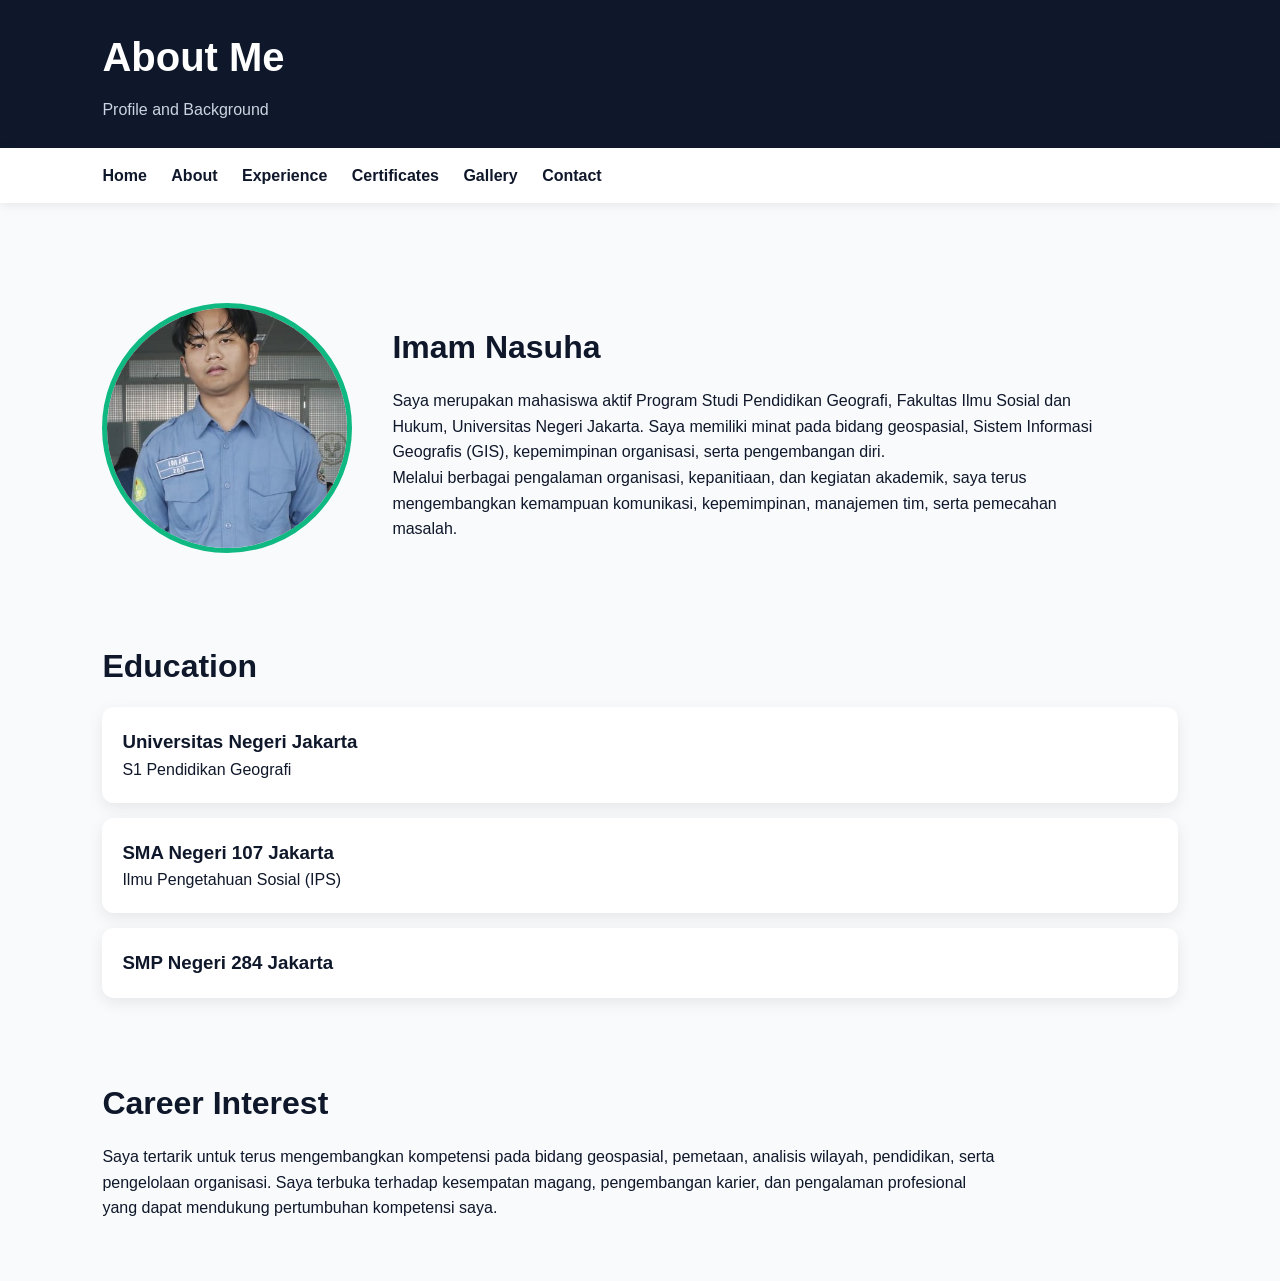
==== about.html @ 1e9b400f "Initial portfolio website" ====
<!DOCTYPE html>
<html lang="id">
<head>
    <meta charset="UTF-8">
    <meta name="viewport" content="width=device-width, initial-scale=1.0">
    <title>About | Imam Nasuha</title>
    <link rel="stylesheet" href="css/style.css">
</head>
<body>

<header>
    <h1>About Me</h1>
    <p>Profile and Background</p>
</header>

<nav>
    <a href="index.html">Home</a>
    <a href="about.html">About</a>
    <a href="experience.html">Experience</a>
    <a href="certificates.html">Certificates</a>
    <a href="gallery.html">Gallery</a>
    <a href="contact.html">Contact</a>
</nav>

<main>

<section class="about-section">

    <div class="about-image">
        <img src="assets/profile.jpg" alt="Imam Nasuha">
    </div>

    <div class="about-content">

        <h2>Imam Nasuha</h2>

        <p>
            Saya merupakan mahasiswa aktif Program Studi Pendidikan Geografi,
            Fakultas Ilmu Sosial dan Hukum, Universitas Negeri Jakarta.
            Saya memiliki minat pada bidang geospasial, Sistem Informasi
            Geografis (GIS), kepemimpinan organisasi, serta pengembangan diri.
        </p>

        <p>
            Melalui berbagai pengalaman organisasi, kepanitiaan, dan kegiatan
            akademik, saya terus mengembangkan kemampuan komunikasi,
            kepemimpinan, manajemen tim, serta pemecahan masalah.
        </p>

    </div>

</section>

<section class="education">

    <h2>Education</h2>

    <div class="edu-card">
        <h3>Universitas Negeri Jakarta</h3>
        <p>S1 Pendidikan Geografi</p>
    </div>

    <div class="edu-card">
        <h3>SMA Negeri 107 Jakarta</h3>
        <p>Ilmu Pengetahuan Sosial (IPS)</p>
    </div>

    <div class="edu-card">
        <h3>SMP Negeri 284 Jakarta</h3>
    </div>

</section>

<section class="career-goal">

    <h2>Career Interest</h2>

    <p>
        Saya tertarik untuk terus mengembangkan kompetensi pada bidang geospasial, pemetaan, analisis wilayah, pendidikan, serta pengelolaan organisasi. 
        Saya terbuka terhadap kesempatan magang, pengembangan karier, dan pengalaman profesional yang dapat mendukung pertumbuhan kompetensi saya.
    </p>

</section>

</main>

</body>
</html>
---- css/style.css ----
*{
    margin:0;
    padding:0;
    box-sizing:border-box;
}

body{
    font-family: 'Segoe UI', sans-serif;
    background:#f8fafc;
    color:#0f172a;
    line-height:1.6;
}

header{
    background:#0f172a;
    color:white;
    padding:25px 8%;
}

header h1{
    font-size:2.5rem;
}

header p{
    color:#cbd5e1;
    margin-top:8px;
}

nav{
    background:white;
    padding:15px 8%;
    box-shadow:0 2px 10px rgba(0,0,0,.08);
}

nav a{
    text-decoration:none;
    margin-right:20px;
    color:#0f172a;
    font-weight:600;
}

nav a:hover{
    color:#c0ff05;
}

main{
    padding:60px 8%;
}

main h2{
    font-size:2rem;
    margin-bottom:15px;
}

main p{
    max-width:700px;
}

hero-btn{
    display:inline-block;
    margin-top:20px;
    background:#c1e90c;
    color:white;
    padding:12px 24px;
    border-radius:8px;
    text-decoration:none;
    font-weight:600;
}

hero-btn:hover{
    opacity:.9;
}

footer{
    background:#111827;
    color:white;
    text-align:center;
    padding:40px 20px;
    margin-top:60px;
}

footer h3{
    margin-bottom:10px;
    color:#10b981;
}

footer p{
    margin:8px 0;
    text-align:center;
}

.hero{
    min-height:70vh;
    display:flex;
    align-items:center;
}

.hero-content{
    max-width:800px;
}

.badge{
    display:inline-block;
    background:#dcfce7;
    color:#10b981;
    padding:8px 16px;
    border-radius:30px;
    font-weight:600;
    margin-bottom:20px;
}

.hero h1{
    font-size:4rem;
    margin-bottom:10px;
    color:#0f172a;
}

.hero h3{
    font-size:1.5rem;
    color:#475569;
    margin-bottom:20px;
}

.hero p{
    font-size:1.1rem;
    margin-bottom:30px;
}

.hero-buttons{
    display:flex;
    gap:15px;
}

.btn-primary{
    background:#10b981;
    color:rgb(255, 255, 255);
    text-decoration:none;
    padding:14px 28px;
    border-radius:10px;
    font-weight:600;
}

.btn-secondary{
    border:2px solid #10b981;
    color:#10b981;
    text-decoration:none;
    padding:14px 28px;
    border-radius:10px;
    font-weight:600;
}

.btn-primary:hover,
.btn-secondary:hover{
    transform:translateY(-2px);
}

.hero{
    min-height:auto;
    padding:80px 0;
    display:flex;
    justify-content:space-between;
    align-items:center;
    gap:50px;
}

.hero-image img{
    width:320px;
    height:320px;
    object-fit:cover;
    border-radius:50%;
    border:6px solid #10b981;
    box-shadow:0 10px 25px rgba(0,0,0,.15);
}

.experience{
    margin-top:80px;
}

.experience h2{
    margin-bottom:30px;
}

.timeline{
    border-left:4px solid #10b981;
    padding-left:30px;
}

.timeline-item{
    background:white;
    padding:20px;
    margin-bottom:20px;
    border-radius:12px;
    box-shadow:0 5px 15px rgba(0,0,0,.08);
}

.timeline-item h3{
    color:#0f172a;
    margin-bottom:5px;
}

.timeline-item span{
    color:#10b981;
    font-weight:600;
    display:block;
    margin-bottom:10px;
}
.leadership{
    margin-top:80px;
}

.leadership h2{
    margin-bottom:30px;
}

.leadership-grid{
    display:grid;
    grid-template-columns:repeat(auto-fit,minmax(250px,1fr));
    gap:20px;
}

.leadership-card{
    background:white;
    padding:25px;
    border-radius:15px;
    box-shadow:0 5px 15px rgba(0,0,0,.08);
    transition:.3s;
}

.leadership-card:hover{
    transform:translateY(-5px);
}

.leadership-card h3{
    color:#10b981;
    margin-bottom:10px;
}

.leadership-card span{
    display:block;
    margin-top:10px;
    font-weight:600;
    color:#64748b;
}

.projects{
    margin-top:80px;
}

.project-grid{
    display:grid;
    grid-template-columns:repeat(auto-fit,minmax(300px,1fr));
    gap:20px;
    margin-top:30px;
}

.project-card{
    background:white;
    padding:25px;
    border-radius:15px;
    box-shadow:0 5px 15px rgba(0,0,0,.08);
    transition:.3s;
}

.project-card:hover{
    transform:translateY(-5px);
}

.project-card h3{
    color:#10b981;
    margin-bottom:15px;
}

.contact{
    margin-top:80px;
}

.contact h2{
    margin-bottom:20px;
}

.contact-info{
    display:grid;
    grid-template-columns:repeat(auto-fit,minmax(250px,1fr));
    gap:20px;
    margin-top:30px;
}

.contact-card{
    background:white;
    padding:25px;
    border-radius:15px;
    box-shadow:0 5px 15px rgba(0,0,0,.08);
}

.contact-card h3{
    color:#10b981;
    margin-bottom:10px;
}

.footer{
    background:#0f172a;
    color:white;
    text-align:center;
    padding:40px 20px;
    margin-top:80px;
}

.footer h3{
    margin-bottom:10px;
}

.footer p{
    margin:8px 0;
}

.about-section{
    display:flex;
    align-items:center;
    gap:40px;
    margin-top:40px;
}

.about-image img{
    width:250px;
    height:250px;
    object-fit:cover;
    border-radius:50%;
    border:5px solid #10b981;
}

.about-content{
    flex:1;
}

.education{
    margin-top:80px;
}

.edu-card{
    background:white;
    padding:20px;
    border-radius:12px;
    margin-top:15px;
    box-shadow:0 5px 15px rgba(0,0,0,.08);
}

.career-goal{
    margin-top:80px;
}

.career-goal p{
    max-width:900px;
}

.page-title{
    text-align:center;
    margin-bottom:60px;
}

.page-title h1{
    font-size:3rem;
}

.experience-group{
    margin-bottom:60px;
}

.experience-group h2{
    margin-bottom:25px;
    color:#10b981;
}

.experience-card{
    transition:0.3s;
}

.experience-card:hover{
    transform:translateY(-5px);
}

.certificate-grid{
    display:grid;
    grid-template-columns:repeat(auto-fit,minmax(280px,1fr));
    gap:20px;
    margin-top:40px;
}

.certificate-card{
    background:white;
    padding:25px;
    border-radius:15px;
    box-shadow:0 5px 15px rgba(0,0,0,.08);
    transition:.3s;
}

.certificate-card:hover{
    transform:translateY(-5px);
}

.certificate-card h3{
    color:#10b981;
    margin-bottom:10px;
}

.certificate-card{
    transition:0.3s;
}

.certificate-card:hover{
    transform:translateY(-5px);
}

.contact-container{
    display:grid;
    grid-template-columns:repeat(auto-fit,minmax(250px,1fr));
    gap:20px;
    margin-top:40px;
}

.contact-card{
    background:rgb(248, 247, 247);
    padding:25px;
    border-radius:15px;
    box-shadow:0 5px 15px rgb(255, 255, 255);
    border:1px solid #ffffff;
}

.contact-card h3{
    color:#10b981;
    margin-bottom:10px;
}

.contact-message{
    margin-top:60px;
}

.contact-message p{
    line-height:1.8;
    max-width:900px;
}

.contact-card a{
    color:#10b981;
    text-decoration:none;
    font-weight:600;
}

.contact-card a:hover{
    text-decoration:underline;
}

.contact-card{
    min-height:120px;
}

.contact-card{
    transition:0.3s;
}

.contact-card:hover{
    transform:translateY(-5px);
}

.about-card,
.experience-card,
.certificate-card,
.gallery-card,
.contact-card{
    transition: all 0.3s ease;
}

.about-card:hover,
.experience-card:hover,
.certificate-card:hover,
.gallery-card:hover,
.contact-card:hover{
    transform: translateY(-5px);
    box-shadow: 0 10px 25px rgba(0,0,0,0.15);
}

.about-section,
.edu-card,
.career-goal{
    transition: transform 0.3s ease, box-shadow 0.3s ease;
}

.about-section:hover,
.edu-card:hover,
.career-goal:hover{
    transform: translateY(-5px);
    box-shadow: 0 10px 25px rgba(0,0,0,0.15);
}

.timeline-item{
    transition: transform 0.3s ease, box-shadow 0.3s ease;
}

.timeline-item:hover{
    transform: translateY(-5px);
    box-shadow: 0 10px 25px rgba(0,0,0,0.15);
}

.certificate-grid{
    display:grid;
    grid-template-columns:repeat(3, 1fr);
    gap:25px;
    margin-top:30px;
}

.certificate-card img{
    width:100%;
    height:220px;
    object-fit:contain;
}

.certificate-card h3{
    font-size:1rem;
    margin:10px 0 5px;
}

.certificate-card p{
    color:#666;
    font-size:14px;
}
.gallery-section{
    margin-bottom:70px;
}

.gallery-section h2{
    color:#10b981;
    margin-bottom:10px;
}

.gallery-section p{
    color:#555;
    line-height:1.8;
    margin-bottom:20px;
}

.gallery-grid{
    display:grid;
    grid-template-columns:repeat(auto-fit,minmax(250px,1fr));
    gap:20px;
}

.gallery-grid img{
    width:100%;
    aspect-ratio:4/3;
    object-fit:cover;
    border-radius:12px;
    box-shadow:0 5px 15px rgba(0,0,0,.08);
    transition:.3s;
}

.gallery-grid img:hover{
    transform:scale(1.03);
}

.gallery-grid{
    display:grid;
    grid-template-columns:repeat(3,1fr);
    gap:20px;
}

.gallery-section{
    max-width:1000px;
    margin:70px auto;
}

.gallery-section h2{
    color:#10b981;
    margin-bottom:10px;
}

.gallery-section p{
    line-height:1.8;
    color:#555;
    margin-bottom:25px;
}
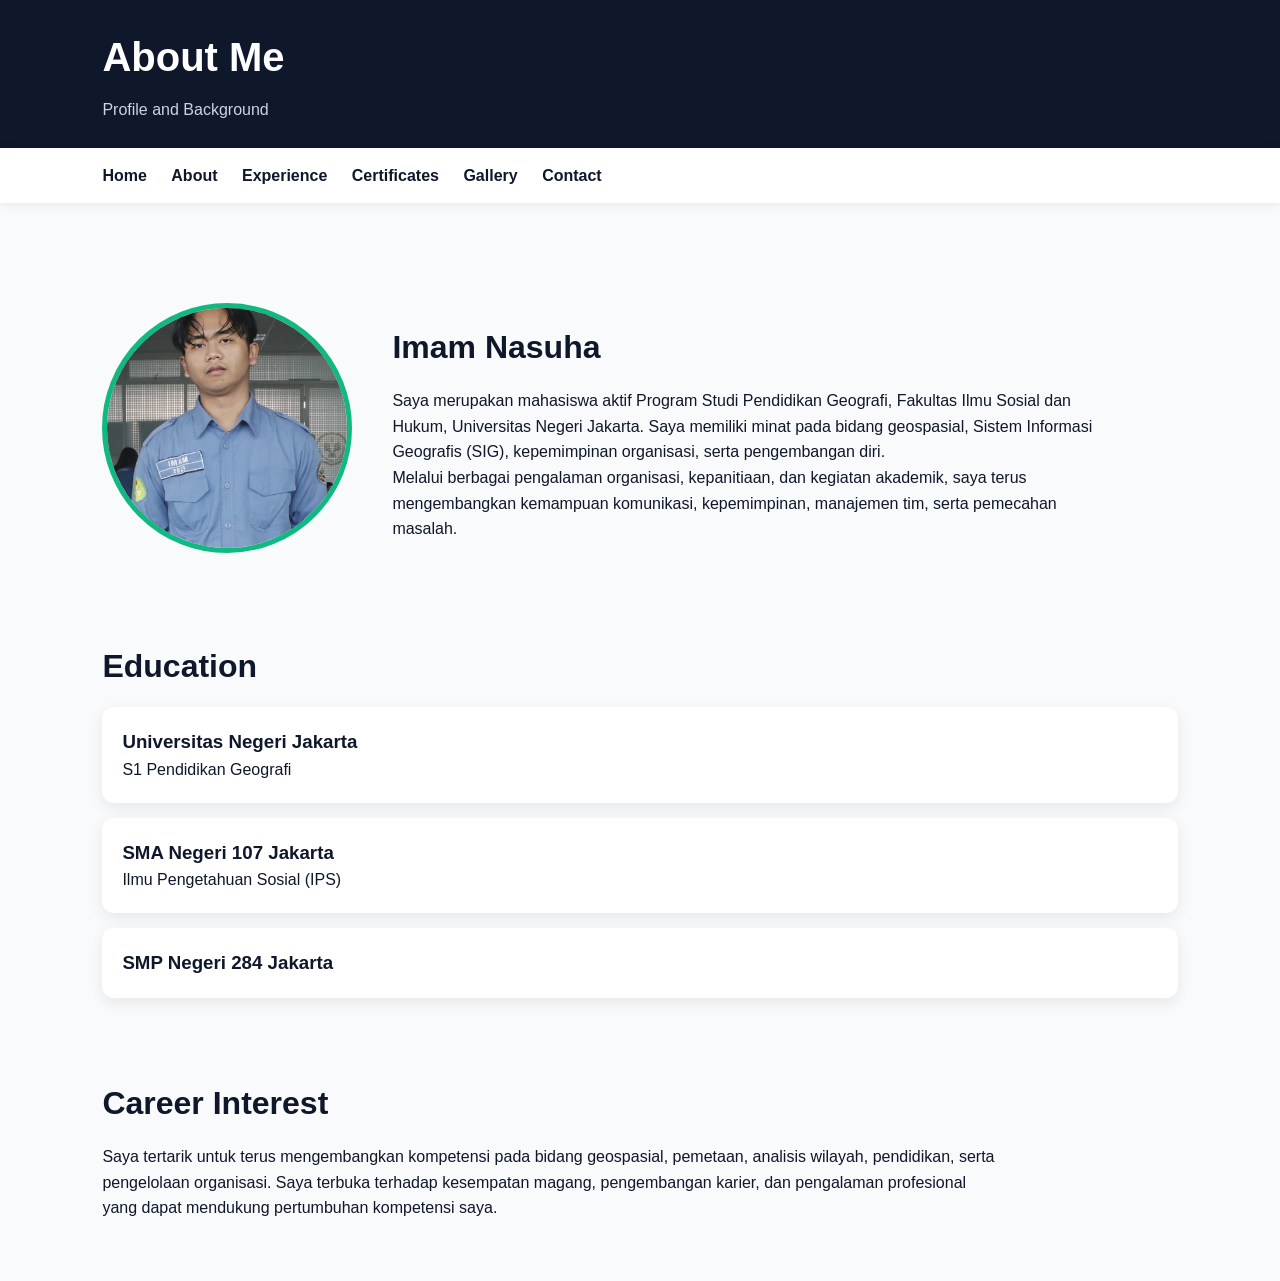
==== commit ff7ba725: "Update about.html" ====
--- a/about.html
+++ b/about.html
@@ -38,7 +38,7 @@
             Saya merupakan mahasiswa aktif Program Studi Pendidikan Geografi,
             Fakultas Ilmu Sosial dan Hukum, Universitas Negeri Jakarta.
             Saya memiliki minat pada bidang geospasial, Sistem Informasi
-            Geografis (GIS), kepemimpinan organisasi, serta pengembangan diri.
+            Geografis (SIG), kepemimpinan organisasi, serta pengembangan diri.
         </p>
 
         <p>
@@ -85,4 +85,4 @@
 </main>
 
 </body>
-</html>+</html>
